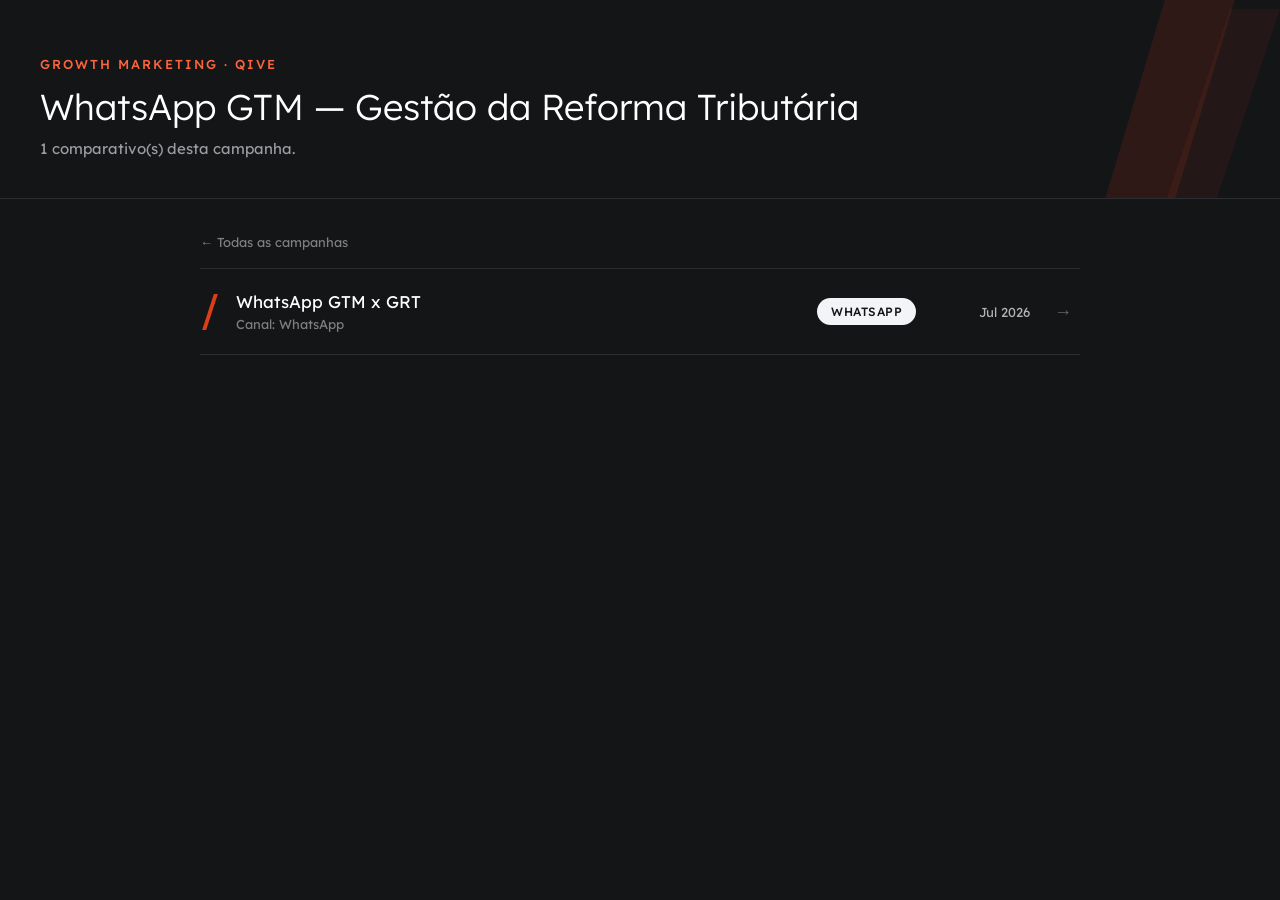
==== gtm-grt/index.html @ 5515119f "Add files via upload" ====
<!DOCTYPE html>
<html lang="pt-BR">
<head>
<meta charset="UTF-8">
<meta name="viewport" content="width=device-width, initial-scale=1.0">
<title>WhatsApp GTM — Gestão da Reforma Tributária — Qive</title>
<link href="https://fonts.googleapis.com/css2?family=Lexend:wght@200;300;400;500;700&display=swap" rel="stylesheet">
<link rel="stylesheet" href="../assets/auth.css">
<script src="../assets/auth.js" defer></script>

<style>
  * { margin:0; padding:0; box-sizing:border-box; }
  body { background:#141517; color:#E6E7EA; font-family:'Lexend', Arial, Helvetica, sans-serif; min-height:100vh; }
  .header { position:relative; padding:56px 40px 40px; overflow:hidden; border-bottom:1px solid #2C2D30; }
  .header-accent { position:absolute; top:0; right:0; height:100%; opacity:0.9; }
  .kicker { font-weight:500; font-size:13px; letter-spacing:2px; text-transform:uppercase; color:#FB653D; margin-bottom:12px; }
  h1 { font-weight:300; font-size:36px; color:#FFFFFF; position:relative; z-index:1; }
  .subtitle { font-weight:400; font-size:15px; color:#9A9DA1; margin-top:10px; max-width:520px; position:relative; z-index:1; }
  .back-link { display:inline-block; font-size:13px; color:#7D8083; text-decoration:none; margin-bottom:18px; }
  .back-link:hover { color:#FB653D; }
  .container { max-width:960px; margin:0 auto; padding:32px 40px 80px; }
  .list { border-top:1px solid #2C2D30; }
  .row { display:flex; align-items:center; gap:24px; padding:22px 8px; border-bottom:1px solid #2C2D30; text-decoration:none; color:inherit; transition:background 0.15s ease; }
  .row:hover { background:#1B1C1F; }
  .row-tail { flex-shrink:0; width:4px; height:36px; background:#FF4719; transform:skewX(-18deg); opacity:0.85; }
  .row-main { flex:1; min-width:0; }
  .row-name { font-weight:400; font-size:17px; color:#FFFFFF; margin-bottom:4px; }
  .row-meta { display:flex; gap:16px; font-size:13px; color:#7D8083; }
  .badge { flex-shrink:0; font-weight:500; font-size:12px; letter-spacing:0.5px; text-transform:uppercase; padding:6px 14px; border-radius:20px; background:#F3F4F8; color:#141517; white-space:nowrap; }
  .date { flex-shrink:0; font-weight:400; font-size:13px; color:#B2B4B6; width:90px; text-align:right; }
  .arrow { flex-shrink:0; color:#63666A; font-size:18px; }
  .empty-note { padding:40px 8px; color:#63666A; font-size:14px; font-style:italic; }
  @media (max-width:640px) {
    .header{padding:40px 20px 28px;} .container{padding:24px 20px 60px;} h1{font-size:28px;}
    .row{flex-wrap:wrap; gap:8px 16px;} .row-meta{flex-wrap:wrap;} .date{width:auto; text-align:left; order:3;}
  }
</style>
</head>
<body>

<div class="header">
  <svg class="header-accent" width="220" height="100%" viewBox="0 0 220 300" preserveAspectRatio="xMidYMid slice" xmlns="http://www.w3.org/2000/svg">
    <polygon points="120,0 190,0 100,300 30,300" fill="#FF4719" opacity="0.12"/>
    <polygon points="170,60 220,60 140,300 90,300" fill="#FF4719" opacity="0.08"/>
  </svg>
  <div class="kicker">Growth Marketing · Qive</div>
  <h1>WhatsApp GTM — Gestão da Reforma Tributária</h1>
  <p class="subtitle">1 comparativo(s) desta campanha.</p>
</div>

<div class="container">
  <a class="back-link" href="../index.html">← Todas as campanhas</a>
  <div class="list">
    <a class="row" href="whatsapp-gtm-grt.html">
      <div class="row-tail"></div>
      <div class="row-main">
        <div class="row-name">WhatsApp GTM x GRT</div>
        <div class="row-meta"><span>Canal: WhatsApp</span></div>
      </div>
      <span class="badge">WhatsApp</span>
      <span class="date">Jul 2026</span>
      <span class="arrow">→</span>
    </a>
  </div>
</div>

</body>
</html>
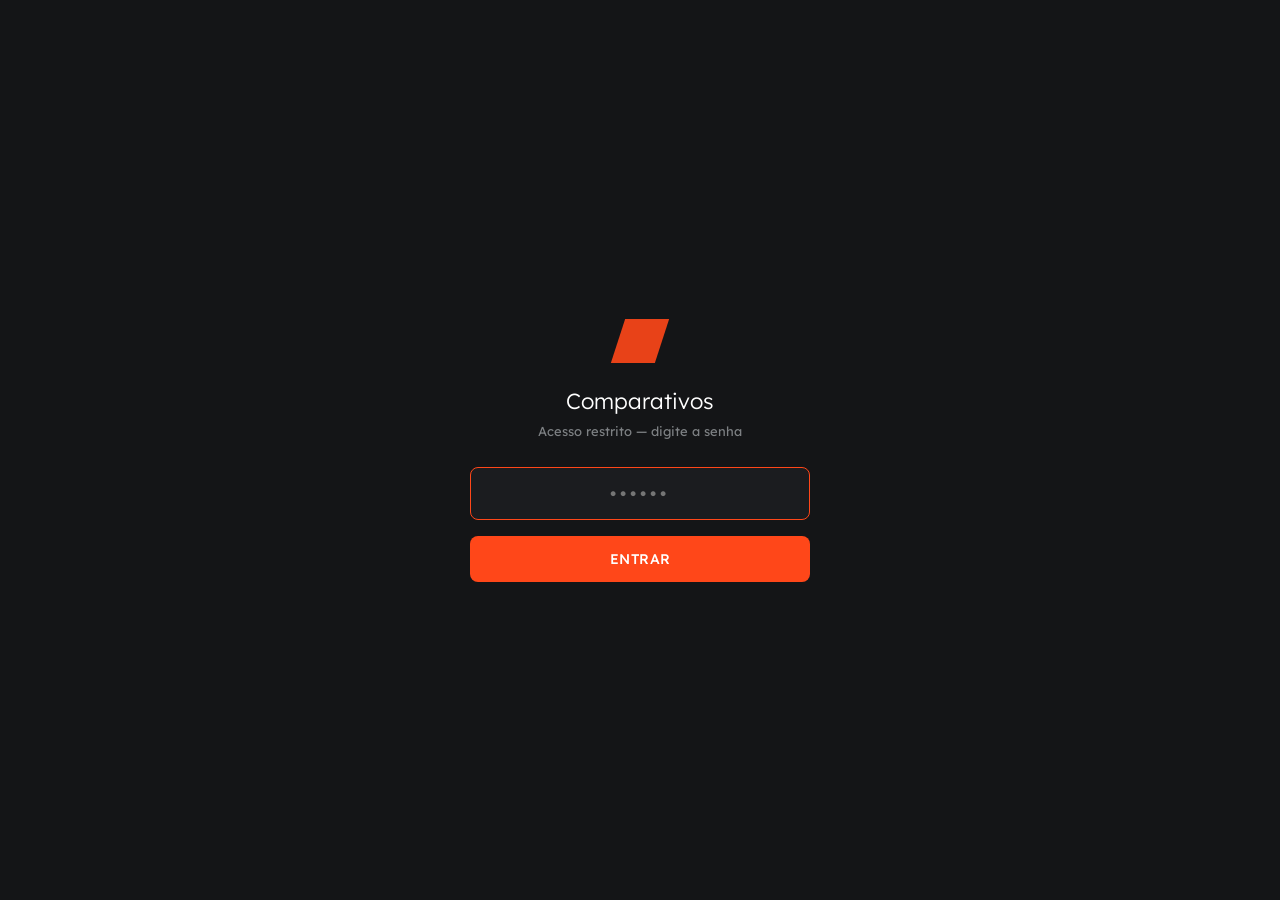
==== commit eb168940: "chore: atualiza páginas de comparativos automaticamente" ====
--- a/gtm-grt/index.html
+++ b/gtm-grt/index.html
@@ -3,7 +3,7 @@
 <head>
 <meta charset="UTF-8">
 <meta name="viewport" content="width=device-width, initial-scale=1.0">
-<title>WhatsApp GTM — Gestão da Reforma Tributária — Qive</title>
+<title>GTM — Gestão da Reforma Tributária — Qive</title>
 <link href="https://fonts.googleapis.com/css2?family=Lexend:wght@200;300;400;500;700&display=swap" rel="stylesheet">
 <link rel="stylesheet" href="../assets/auth.css">
 <script src="../assets/auth.js" defer></script>
@@ -44,7 +44,7 @@
     <polygon points="170,60 220,60 140,300 90,300" fill="#FF4719" opacity="0.08"/>
   </svg>
   <div class="kicker">Growth Marketing · Qive</div>
-  <h1>WhatsApp GTM — Gestão da Reforma Tributária</h1>
+  <h1>GTM — Gestão da Reforma Tributária</h1>
   <p class="subtitle">1 comparativo(s) desta campanha.</p>
 </div>
 
--- a/assets/auth.css
+++ b/assets/auth.css
@@ -0,0 +1,35 @@
+/* Tela de bloqueio compartilhada — Qive Comparativos */
+#lock-screen {
+  position: fixed;
+  inset: 0;
+  background: #141517;
+  display: flex;
+  align-items: center;
+  justify-content: center;
+  z-index: 10000;
+  padding: 20px;
+  font-family: 'Lexend', Arial, Helvetica, sans-serif;
+}
+.lock-box { width: 100%; max-width: 340px; text-align: center; }
+.lock-tail {
+  width: 44px; height: 44px; margin: 0 auto 24px;
+  background: #FF4719; transform: skewX(-18deg); opacity: 0.9;
+}
+.lock-title { font-weight: 300; font-size: 22px; color: #FFFFFF; margin-bottom: 8px; }
+.lock-subtitle { font-weight: 400; font-size: 13px; color: #7D8083; margin-bottom: 28px; }
+#lock-input {
+  width: 100%; background: #1B1C1F; border: 1px solid #2C2D30; border-radius: 8px;
+  padding: 14px 16px; font-family: 'Lexend', Arial, Helvetica, sans-serif;
+  font-size: 18px; letter-spacing: 4px; text-align: center; color: #FFFFFF;
+  outline: none; margin-bottom: 16px; box-sizing: border-box;
+}
+#lock-input:focus { border-color: #FF4719; }
+#lock-submit {
+  width: 100%; background: #FF4719; border: none; border-radius: 8px;
+  padding: 14px 16px; font-family: 'Lexend', Arial, Helvetica, sans-serif;
+  font-weight: 500; font-size: 14px; letter-spacing: 0.5px; text-transform: uppercase;
+  color: #FFFFFF; cursor: pointer; transition: background 0.15s ease;
+}
+#lock-submit:hover { background: #D13200; }
+#lock-error { color: #FF4719; font-size: 13px; margin-top: 14px; display: none; }
+body.locked > *:not(#lock-screen) { display: none !important; }
